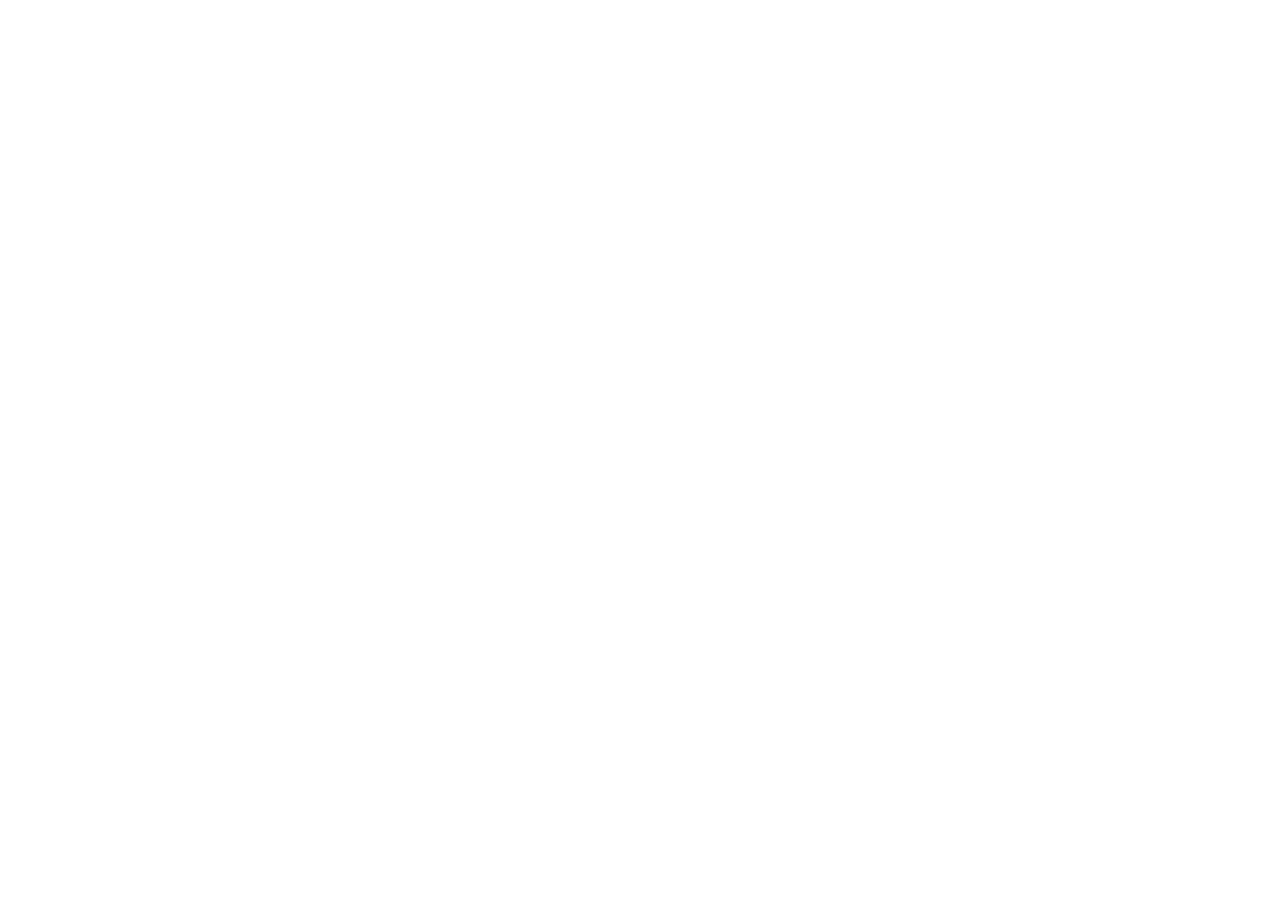
==== index.html @ 230c944d "Inicio do projeto" ====
<!DOCTYPE html>
<html lang="en">

<head>
    <meta charset="UTF-8">
    <meta name="viewport" content="width=device-width, initial-scale=1.0">
    <title>Document</title>
</head>

<body>

</body>

</html>
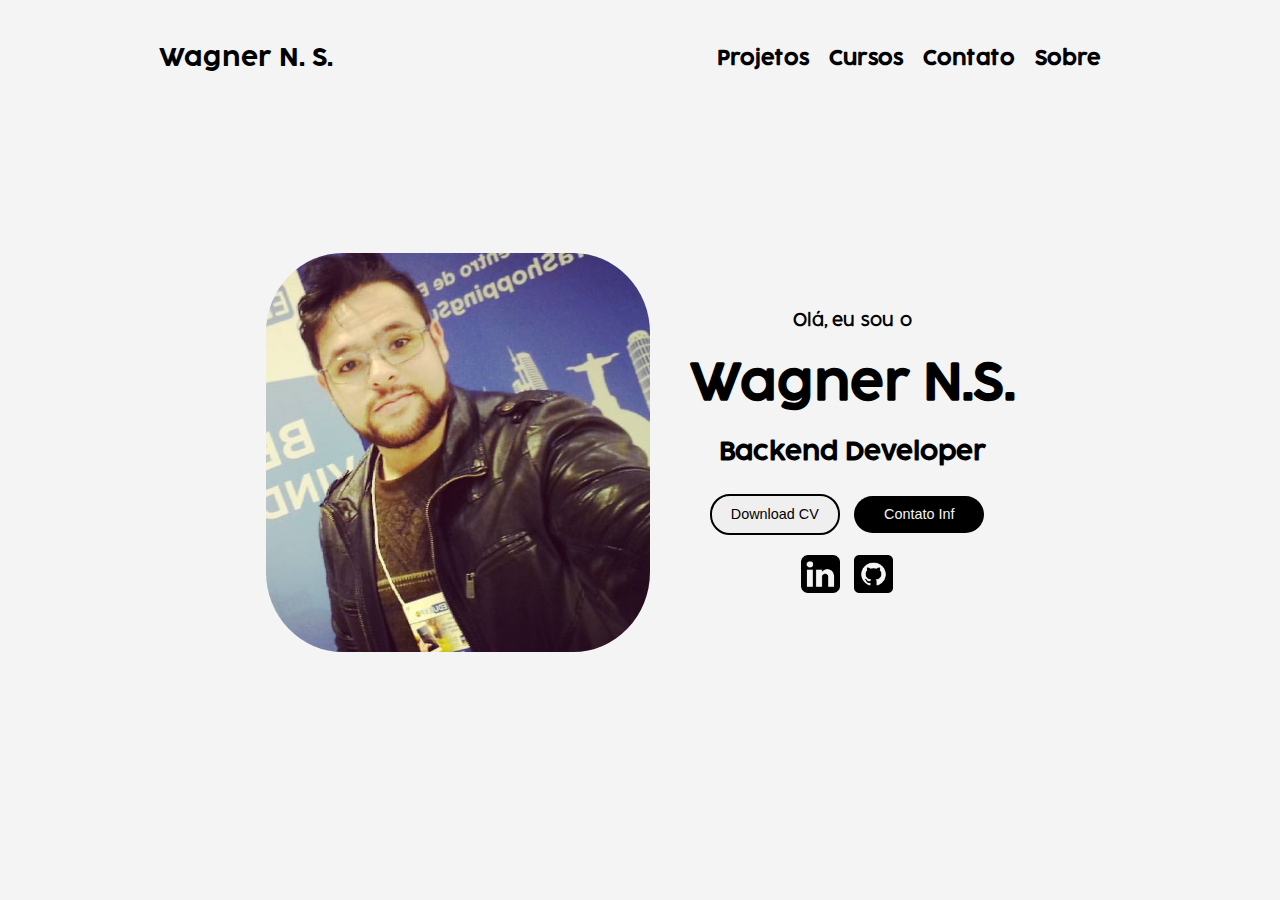
==== commit d298c4e8: "Atualização 1" ====
--- a/index.html
+++ b/index.html
@@ -1,14 +1,73 @@
 <!DOCTYPE html>
-<html lang="en">
+<html lang="pt-br">
 
 <head>
     <meta charset="UTF-8">
     <meta name="viewport" content="width=device-width, initial-scale=1.0">
-    <title>Document</title>
+
+    <!-- normalize.css para corrigir erros de navegadores -->
+    <link rel="stylesheet" href="style/normalize.css">
+    <!-- estilo css -->
+    <link rel="stylesheet" href="style/style.css">
+    <!-- css de fontes -->
+    <link rel="stylesheet" href="style/fontes.css">
+
+    <title>Portfólio 2.0</title>
 </head>
 
 <body>
 
+    <header>
+        <div class="header-content">
+            <div class="logo">
+                <div class="nome-topo">Wagner N. S.</div>
+            </div>
+            <nav>
+                <ul>
+                    <li><a href="#projetos">Projetos</a></li>
+                    <li><a href="#cursos">Cursos</a></li>
+                    <li><a href="#contato">Contato</a></li>
+                    <li><a href="#sobre">Sobre</a></li>
+                    <!-- Adicionar mais links conforme necessário -->
+                </ul>
+            </nav>
+        </div>
+    </header>
+
+    <main>
+        <section class="profile-section">
+            <div class="profile-image">
+                <img src="/img/perfil2.jpg" alt="Foto perfil">
+            </div>
+            <div class="profile-info">
+                <h3>Olá, eu sou o</h3>
+                <h1>Wagner N.S.</h1>
+                <h2>Backend Developer</h2>
+                <div class="buttons">
+                    <button class="btn-l">Download CV</button>
+                    <button class="btn-r">Contato Inf</button>
+                </div>
+                <div class="social-icons">
+                    <a href="https://www.linkedin.com/in/wagnernardes/" target="_blank"><img
+                            src="/img/icons/linkedin.png" alt="LinkedIn"></a>
+                    <a href="https://github.com/Pidiotto" target="_blank"><img src="/img/icons/github.png"
+                            alt="GitHub"></a>
+                    <!-- Adicionar mais ícones conforme necessário -->
+                </div>
+            </div>
+        </section>
+
+        <!-- Adicionar mais seções conforme necessário -->
+
+    </main>
+
+    <footer>
+        <!-- Adicionar o conteúdo do rodapé se necessário -->
+    </footer>
+
+    <!-- script -->
+    <script src="script/script.js"></script>
+
 </body>
 
 </html>--- a/style/style.css
+++ b/style/style.css
@@ -0,0 +1,162 @@
+body {
+    font-family: 'Arial', sans-serif;
+    background-color: #f4f4f4;
+    margin: 0;
+    padding: 0;
+    display: flex;
+    flex-direction: column;
+    align-items: center;
+    gap: 20vh;
+}
+
+header {
+    color: #000000;
+}
+
+.header-content {
+    display: flex;
+    justify-content: space-between;
+    align-items: center;
+    gap: 30vw;
+    margin-top: 5vh;
+}
+
+.logo {
+    color: #000000;
+    font-family: 'CocogooseProDarkmode', sans-serif;
+    font-size: 1.5em;
+}
+
+nav ul {
+    list-style-type: none;
+    margin: 0;
+    padding: 0;
+    display: flex;
+
+}
+
+nav ul li {
+    margin-right: 20px;
+}
+
+nav ul li a {
+    text-decoration: none;
+    color: #000000;
+    font-weight: bold;
+    font-family: 'CocogooseProSemilight';
+    font-size: 1.2em;
+}
+
+main {
+    display: flex;
+    align-items: center;
+    justify-content: center;
+}
+
+
+.profile-section {
+    display: flex;
+    justify-content: space-between;
+    align-items: center;
+
+}
+
+.profile-image img {
+    border-radius: 20%;
+    width: 30vw;
+    object-fit: cover;
+    margin-right: 40px;
+    min-width: 200px;
+}
+
+.profile-info {
+    display: flex;
+    flex-direction: column;
+    align-items: center;
+    justify-items: center;
+
+}
+
+.profile-info h3 {
+    margin: 0;
+    color: #000000;
+    font-family: 'CocogooseProLight';
+    font-size: 1em;
+}
+
+.profile-info h1 {
+    margin: 3vh 0;
+    color: #000000;
+    font-family: 'CocogooseProSemilight', sans-serif;
+    font-size: 3em;
+}
+
+.profile-info h2 {
+    margin: 0;
+    color: #000000;
+    font-family: 'CocogooseProSemilight';
+    font-size: 1.5em;
+    margin-bottom: 3vh;
+}
+
+.buttons button {
+    width: 130px;
+    padding: 10px 0;
+    border: none;
+    border-radius: 20px;
+    margin-right: 10px;
+    cursor: pointer;
+    font-size: 0.9em;
+}
+
+.buttons .btn-l {
+    border: 2px solid #000000;
+    color: #000000;
+}
+
+.buttons .btn-r {
+    background-color: #000000;
+    color: #f4f4f4;
+}
+
+.social-icons img {
+    margin-top: 20px;
+    width: 3vw;
+}
+
+.social-icons a {
+    margin-right: 10px;
+    text-decoration: none;
+}
+
+
+footer {
+    background-color: #333;
+    color: #fff;
+    padding: 10px 0;
+    text-align: center;
+}
+
+/*Tamanho para celulares */
+
+@media only screen and (max-width: 800px) {
+    body {
+        gap: 15vh;
+    }
+
+    .profile-section {
+        display: flex;
+        justify-content: space-between;
+        align-items: center;
+        flex-direction: column;
+    }
+
+    .profile-image img {
+        margin-bottom: 50px;
+        margin-right: 0;
+    }
+
+    nav ul {
+        display: none;
+    }
+}--- a/style/fontes.css
+++ b/style/fontes.css
@@ -0,0 +1,121 @@
+/* Importando as fontes Cocogoose-Pro */
+
+/* Regular */
+@font-face {
+    font-family: 'CocogooseProRegular';
+    src: url('/fonts/Cocogoose-Pro-Regular-trial.ttf') format('truetype');
+    font-weight: normal;
+    font-style: normal;
+}
+
+/* Thin */
+@font-face {
+    font-family: 'CocogooseProThin';
+    src: url('/fonts/Cocogoose-Pro-Thin-trial.ttf') format('truetype');
+    font-weight: normal;
+    font-style: normal;
+}
+
+/* Ultralight */
+@font-face {
+    font-family: 'CocogooseProUltralight';
+    src: url('/fonts/Cocogoose-Pro-Ultralight-trial.ttf') format('truetype');
+    font-weight: normal;
+    font-style: normal;
+}
+
+/* Light */
+@font-face {
+    font-family: 'CocogooseProLight';
+    src: url('/fonts/Cocogoose-Pro-Light-trial.ttf') format('truetype');
+    font-weight: normal;
+    font-style: normal;
+}
+
+/* Semilight */
+@font-face {
+    font-family: 'CocogooseProSemilight';
+    src: url('/fonts/Cocogoose-Pro-Semilight-trial.ttf') format('truetype');
+    font-weight: normal;
+    font-style: normal;
+}
+
+/* Darkmode */
+@font-face {
+    font-family: 'CocogooseProDarkmode';
+    src: url('/fonts/Cocogoose-Pro-Darkmode-trial.ttf') format('truetype');
+    font-weight: normal;
+    font-style: normal;
+}
+
+/* Bold */
+@font-face {
+    font-family: 'CocogooseProBold';
+    src: url('/fonts/Cocogoose-Pro-Bold-trial.ttf') format('truetype');
+    font-weight: normal;
+    font-style: normal;
+}
+
+/* Thin Italic */
+@font-face {
+    font-family: 'CocogooseProThinItalic';
+    src: url('/fonts/Cocogoose-Pro-Thin-Italic-trial.ttf') format('truetype');
+    font-weight: normal;
+    font-style: italic;
+}
+
+/* Ultralight Italic */
+@font-face {
+    font-family: 'CocogooseProUltralightItalic';
+    src: url('/fonts/Cocogoose-Pro-Ultralight-Italic-trial.ttf') format('truetype');
+    font-weight: normal;
+    font-style: italic;
+}
+
+/* Light Italic */
+@font-face {
+    font-family: 'CocogooseProLightItalic';
+    src: url('/fonts/Cocogoose-Pro-Light-Italic-trial.ttf') format('truetype');
+    font-weight: normal;
+    font-style: italic;
+}
+
+/* Semilight Italic */
+@font-face {
+    font-family: 'CocogooseProSemilightItalic';
+    src: url('/fonts/Cocogoose-Pro-Semilight-Italic-trial.ttf') format('truetype');
+    font-weight: normal;
+    font-style: italic;
+}
+
+/* Darkmode Italic */
+@font-face {
+    font-family: 'CocogooseProDarkmodeItalic';
+    src: url('/fonts/Cocogoose-Pro-Darkmode-Italic-trial.ttf') format('truetype');
+    font-weight: normal;
+    font-style: italic;
+}
+
+/* Italic */
+@font-face {
+    font-family: 'CocogooseProItalic';
+    src: url('/fonts/Cocogoose-Pro-Italic-trial.ttf') format('truetype');
+    font-weight: normal;
+    font-style: italic;
+}
+
+/* Bold Italic */
+@font-face {
+    font-family: 'CocogooseProBoldItalic';
+    src: url('/fonts/Cocogoose-Pro-Bold-Italic-trial.ttf') format('truetype');
+    font-weight: normal;
+    font-style: italic;
+}
+
+/* Letterpress Regular */
+@font-face {
+    font-family: 'CocogooseProLetterpressRegular';
+    src: url('/fonts/Cocogoose-Pro-Letterpress-Regular-trial.ttf') format('truetype');
+    font-weight: normal;
+    font-style: normal;
+}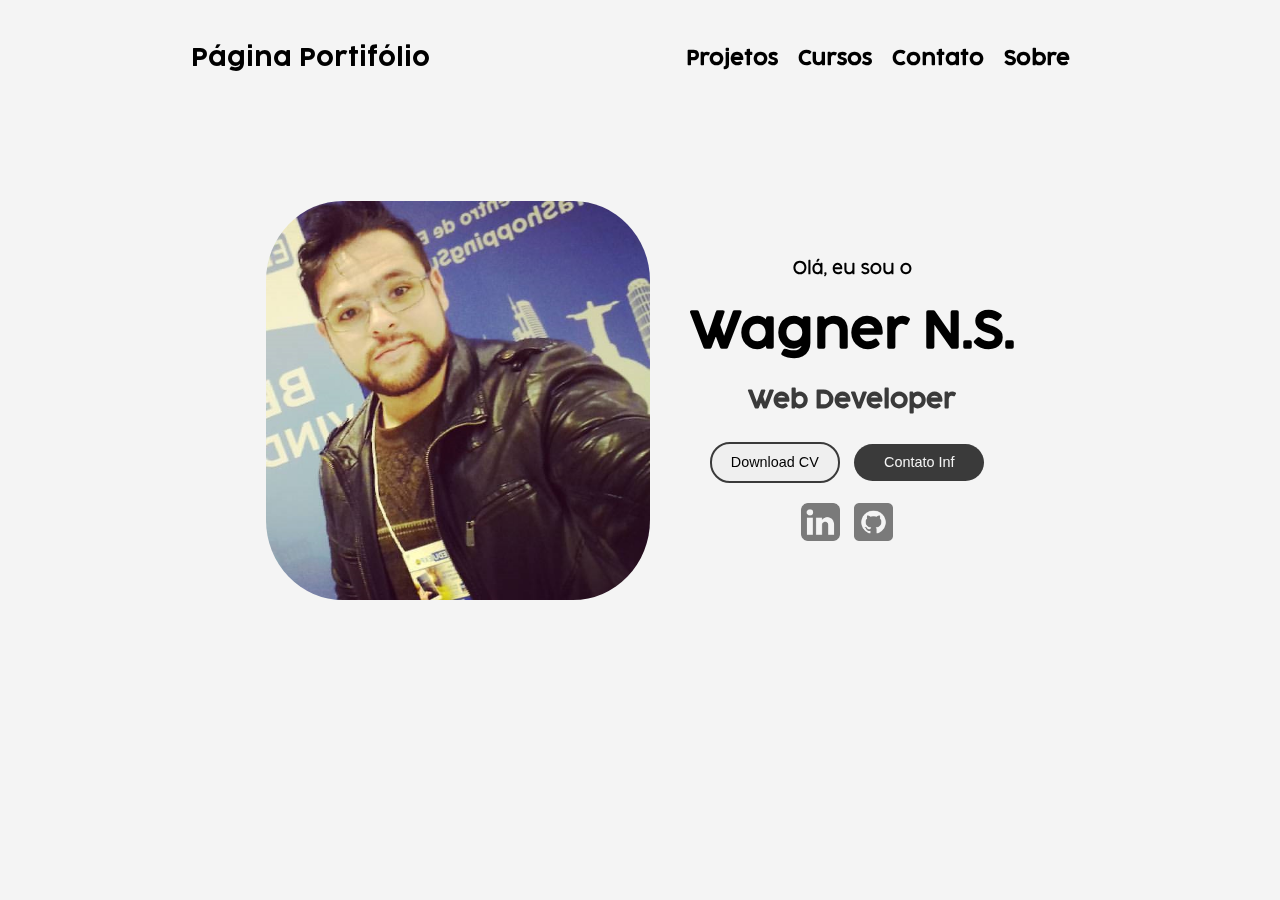
==== commit 34a5df3b: "Atualização 2" ====
--- a/index.html
+++ b/index.html
@@ -11,6 +11,8 @@
     <link rel="stylesheet" href="style/style.css">
     <!-- css de fontes -->
     <link rel="stylesheet" href="style/fontes.css">
+    <!-- animações -->
+    <link rel="stylesheet" href="/animation/aos.css">
 
     <title>Portfólio 2.0</title>
 </head>
@@ -19,15 +21,23 @@
 
     <header>
         <div class="header-content">
-            <div class="logo">
-                <div class="nome-topo">Wagner N. S.</div>
+            <div class="logo" data-aos="fade-right">
+                <div class="nome-topo">Página Portifólio</div>
             </div>
-            <nav>
+
+            <div class="menu-nav" onclick="myFunction(this)">
+                <div class="bar1"></div>
+                <div class="bar2"></div>
+                <div class="bar3"></div>
+            </div>
+            <!-- Icone do menu -->
+
+            <nav data-aos="fade-left">
                 <ul>
-                    <li><a href="#projetos">Projetos</a></li>
-                    <li><a href="#cursos">Cursos</a></li>
-                    <li><a href="#contato">Contato</a></li>
-                    <li><a href="#sobre">Sobre</a></li>
+                    <li class="link-anim-sub"><a href="#projetos">Projetos</a></li>
+                    <li class="link-anim-sub"><a href="#cursos">Cursos</a></li>
+                    <li class="link-anim-sub"><a href="#contato">Contato</a></li>
+                    <li class="link-anim-sub"><a href="#sobre">Sobre</a></li>
                     <!-- Adicionar mais links conforme necessário -->
                 </ul>
             </nav>
@@ -36,13 +46,13 @@
 
     <main>
         <section class="profile-section">
-            <div class="profile-image">
+            <div class="profile-image" data-aos="fade-right" data-aos-offset="300" data-aos-easing="ease-in-sine">
                 <img src="/img/perfil2.jpg" alt="Foto perfil">
             </div>
-            <div class="profile-info">
+            <div class="profile-info" data-aos="fade-right" data-aos-offset="300" data-aos-easing="ease-in-sine">
                 <h3>Olá, eu sou o</h3>
                 <h1>Wagner N.S.</h1>
-                <h2>Backend Developer</h2>
+                <h2>Web Developer</h2>
                 <div class="buttons">
                     <button class="btn-l">Download CV</button>
                     <button class="btn-r">Contato Inf</button>
@@ -61,12 +71,17 @@
 
     </main>
 
-    <footer>
-        <!-- Adicionar o conteúdo do rodapé se necessário -->
-    </footer>
+    <!-- <footer>
+        <div>
+            <p>&copy; 2024 Wagner Portifólio. Todos os direitos reservados.</p>
+    </footer> -->
 
     <!-- script -->
     <script src="script/script.js"></script>
+    <script src="/animation/aos.js"></script>
+    <script>
+        AOS.init();
+    </script>
 
 </body>
 
--- a/style/style.css
+++ b/style/style.css
@@ -6,18 +6,19 @@
     display: flex;
     flex-direction: column;
     align-items: center;
-    gap: 20vh;
+
 }
 
 header {
     color: #000000;
+    margin-bottom: 10%;
 }
 
 .header-content {
     display: flex;
     justify-content: space-between;
     align-items: center;
-    gap: 30vw;
+    gap: 20vw;
     margin-top: 5vh;
 }
 
@@ -25,6 +26,10 @@
     color: #000000;
     font-family: 'CocogooseProDarkmode', sans-serif;
     font-size: 1.5em;
+}
+
+.menu-nav {
+    display: none;
 }
 
 nav ul {
@@ -45,6 +50,32 @@
     font-weight: bold;
     font-family: 'CocogooseProSemilight';
     font-size: 1.2em;
+}
+
+.link-anim-sub {
+    position: relative;
+    /* Para posicionar o traço de acordo com o elemento pai */
+}
+
+.link-anim-sub:before {
+    content: "";
+    position: absolute;
+    width: 100%;
+    height: 3px;
+    bottom: 0;
+    left: 0;
+    background-color: #000;
+    visibility: hidden;
+    -webkit-transform: scaleX(0);
+    transform: scaleX(0);
+    -webkit-transition: all 0.3s ease-in-out 0s;
+    transition: all 0.3s ease-in-out 0s;
+}
+
+.link-anim-sub:hover:before {
+    visibility: visible;
+    -webkit-transform: scaleX(1);
+    transform: scaleX(1);
 }
 
 main {
@@ -93,7 +124,7 @@
 
 .profile-info h2 {
     margin: 0;
-    color: #000000;
+    color: #3a3a3a;
     font-family: 'CocogooseProSemilight';
     font-size: 1.5em;
     margin-bottom: 3vh;
@@ -107,41 +138,64 @@
     margin-right: 10px;
     cursor: pointer;
     font-size: 0.9em;
+    transition: 0.3s ease;
+}
+
+.buttons button:hover {
+    color: #f4f4f4;
+    background-color: #000000;
+    transition: 0.3s ease;
 }
 
 .buttons .btn-l {
-    border: 2px solid #000000;
+    border: 2px solid #3a3a3a;
     color: #000000;
 }
 
 .buttons .btn-r {
-    background-color: #000000;
+    background-color: #3a3a3a;
     color: #f4f4f4;
 }
 
 .social-icons img {
     margin-top: 20px;
     width: 3vw;
+    min-width: 30px;
 }
 
 .social-icons a {
     margin-right: 10px;
     text-decoration: none;
-}
-
+    opacity: 0.5;
+    /* Torna os ícones opacos */
+    transition: opacity 0.3s, filter 0.3s;
+}
+
+.social-icons a:hover {
+    opacity: 1;
+    /* Torna os ícones totalmente visíveis */
+    filter: none;
+    /* Remove a opacidade */
+}
 
 footer {
     background-color: #333;
     color: #fff;
-    padding: 10px 0;
-    text-align: center;
+    height: 6vh;
+    width: 100%;
+    display: flex;
+    justify-content: center;
+    align-items: center;
+    position: fixed;
+    bottom: 0;
 }
 
 /*Tamanho para celulares */
 
 @media only screen and (max-width: 800px) {
-    body {
-        gap: 15vh;
+
+    .header-content {
+        margin-left: 5vh;
     }
 
     .profile-section {
@@ -152,11 +206,41 @@
     }
 
     .profile-image img {
-        margin-bottom: 50px;
+        margin-bottom: 30px;
         margin-right: 0;
     }
 
     nav ul {
         display: none;
     }
+
+
+    /* icone do menu */
+    .menu-nav {
+        display: inline-block;
+        cursor: pointer;
+    }
+
+    .bar1, .bar2, .bar3 {
+        width: 35px;
+        height: 5px;
+        background-color: #333;
+        margin: 6px 0;
+        transition: 0.4s;
+    }
+
+    /* Rotate first bar */
+    .change .bar1 {
+        transform: translate(0, 11px) rotate(-45deg);
+    }
+
+    /* Fade out the second bar */
+    .change .bar2 {
+        opacity: 0;
+    }
+
+    /* Rotate last bar */
+    .change .bar3 {
+        transform: translate(0, -11px) rotate(45deg);
+    }
 }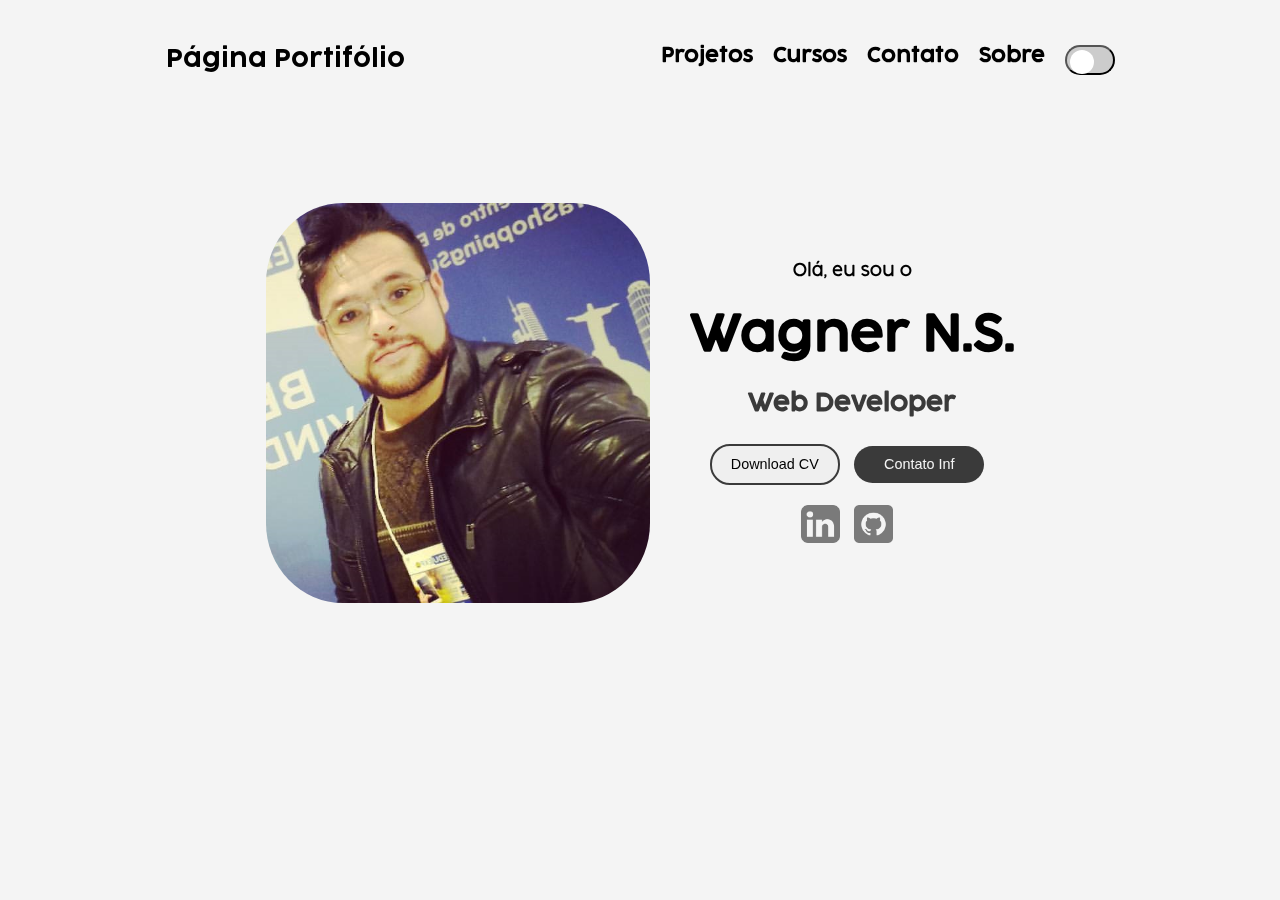
==== commit b42e5799: "Atualização 3" ====
--- a/index.html
+++ b/index.html
@@ -25,7 +25,7 @@
                 <div class="nome-topo">Página Portifólio</div>
             </div>
 
-            <div class="menu-nav" onclick="myFunction(this)">
+            <div class="menu-nav" id="menuNav" onclick="clickMenu(this)">
                 <div class="bar1"></div>
                 <div class="bar2"></div>
                 <div class="bar3"></div>
@@ -38,9 +38,23 @@
                     <li class="link-anim-sub"><a href="#cursos">Cursos</a></li>
                     <li class="link-anim-sub"><a href="#contato">Contato</a></li>
                     <li class="link-anim-sub"><a href="#sobre">Sobre</a></li>
+                    <button id="theme-toggle"></button>
                     <!-- Adicionar mais links conforme necessário -->
                 </ul>
             </nav>
+
+            <!-- menu oculto de sobreposição  -->
+
+            <div class="overlay-menu" id="overlayMenu" data-aos="fade-left">
+                <ul>
+                    <li><a href="#projetos">→ Projetos</a></li>
+                    <li><a href="#cursos">→ Cursos</a></li>
+                    <li><a href="#contato">→ Contato</a></li>
+                    <li><a href="#sobre">→ Sobre</a></li>
+                    <!-- Adicione mais links conforme necessário -->
+                </ul>
+            </div>
+
         </div>
     </header>
 
--- a/style/style.css
+++ b/style/style.css
@@ -1,16 +1,30 @@
+:root {
+    --background-color: #f4f4f4;
+    --text-color: #000000;
+    --link-color: #000000;
+    --link-hover-color: #f4f4f4;
+    --button-border-color: #3a3a3a;
+    --button-background-color: #3a3a3a;
+    --button-text-color: #f4f4f4;
+    --social-icon-opacity: 0.5;
+    --social-icon-hover-opacity: 1;
+    --overlay-background-color: rgba(0, 0, 0, 0.9);
+    --overlay-text-color: #fff;
+}
+
 body {
     font-family: 'Arial', sans-serif;
-    background-color: #f4f4f4;
+    background-color: var(--background-color);
+    color: var(--text-color);
     margin: 0;
     padding: 0;
     display: flex;
     flex-direction: column;
     align-items: center;
-
 }
 
 header {
-    color: #000000;
+    color: var(--text-color);
     margin-bottom: 10%;
 }
 
@@ -23,21 +37,16 @@
 }
 
 .logo {
-    color: #000000;
+    color: var(--text-color);
     font-family: 'CocogooseProDarkmode', sans-serif;
     font-size: 1.5em;
 }
 
-.menu-nav {
-    display: none;
-}
-
 nav ul {
     list-style-type: none;
     margin: 0;
     padding: 0;
     display: flex;
-
 }
 
 nav ul li {
@@ -46,7 +55,7 @@
 
 nav ul li a {
     text-decoration: none;
-    color: #000000;
+    color: var(--link-color);
     font-weight: bold;
     font-family: 'CocogooseProSemilight';
     font-size: 1.2em;
@@ -54,7 +63,6 @@
 
 .link-anim-sub {
     position: relative;
-    /* Para posicionar o traço de acordo com o elemento pai */
 }
 
 .link-anim-sub:before {
@@ -64,32 +72,55 @@
     height: 3px;
     bottom: 0;
     left: 0;
-    background-color: #000;
+    background-color: var(--link-color);
     visibility: hidden;
-    -webkit-transform: scaleX(0);
     transform: scaleX(0);
-    -webkit-transition: all 0.3s ease-in-out 0s;
     transition: all 0.3s ease-in-out 0s;
 }
 
 .link-anim-sub:hover:before {
     visibility: visible;
-    -webkit-transform: scaleX(1);
     transform: scaleX(1);
 }
 
+/* botão de troca de tema */
+
+#theme-toggle {
+    width: 50px;
+    height: 30px;
+    border-radius: 15px;
+    background-color: #ccc;
+    position: relative;
+}
+
+#theme-toggle:before {
+    content: "";
+    width: 24px;
+    height: 24px;
+    background-color: #fff;
+    border-radius: 50%;
+    position: absolute;
+    left: 3px;
+    top: 3px;
+    transition: transform 0.3s ease;
+}
+
+.dark-mode #theme-toggle:before {
+    transform: translateX(20px);
+}
+
+/* fim do botao de troca de tema */
+
 main {
     display: flex;
     align-items: center;
     justify-content: center;
 }
 
-
 .profile-section {
     display: flex;
     justify-content: space-between;
     align-items: center;
-
 }
 
 .profile-image img {
@@ -105,19 +136,18 @@
     flex-direction: column;
     align-items: center;
     justify-items: center;
-
 }
 
 .profile-info h3 {
     margin: 0;
-    color: #000000;
+    color: var(--text-color);
     font-family: 'CocogooseProLight';
     font-size: 1em;
 }
 
 .profile-info h1 {
     margin: 3vh 0;
-    color: #000000;
+    color: var(--text-color);
     font-family: 'CocogooseProSemilight', sans-serif;
     font-size: 3em;
 }
@@ -142,19 +172,19 @@
 }
 
 .buttons button:hover {
-    color: #f4f4f4;
-    background-color: #000000;
+    color: var(--button-text-color);
+    background-color: var(--button-background-color);
     transition: 0.3s ease;
 }
 
 .buttons .btn-l {
-    border: 2px solid #3a3a3a;
-    color: #000000;
+    border: 2px solid var(--button-border-color);
+    color: var(--text-color);
 }
 
 .buttons .btn-r {
-    background-color: #3a3a3a;
-    color: #f4f4f4;
+    background-color: var(--button-background-color);
+    color: var(--button-text-color);
 }
 
 .social-icons img {
@@ -166,16 +196,13 @@
 .social-icons a {
     margin-right: 10px;
     text-decoration: none;
-    opacity: 0.5;
-    /* Torna os ícones opacos */
+    opacity: var(--social-icon-opacity);
     transition: opacity 0.3s, filter 0.3s;
 }
 
 .social-icons a:hover {
-    opacity: 1;
-    /* Torna os ícones totalmente visíveis */
+    opacity: var(--social-icon-hover-opacity);
     filter: none;
-    /* Remove a opacidade */
 }
 
 footer {
@@ -190,10 +217,51 @@
     bottom: 0;
 }
 
-/*Tamanho para celulares */
+.overlay-menu {
+    display: none;
+    position: fixed;
+    top: 0;
+    left: 0;
+    width: 100%;
+    height: 100%;
+    background-color: var(--overlay-background-color);
+    z-index: 100;
+}
+
+.overlay-menu.active {
+    display: block;
+}
+
+.overlay-menu ul {
+    position: absolute;
+    top: 50%;
+    left: 50%;
+    transform: translate(-50%, -50%);
+    list-style-type: none;
+    padding: 0;
+    margin: 0;
+    text-align: center;
+    z-index: 101;
+}
+
+.overlay-menu ul li {
+    margin-bottom: 20px;
+}
+
+.overlay-menu ul li a {
+    font-family: 'CocogooseProSemilight';
+    text-decoration: none;
+    color: var(--overlay-text-color);
+    font-size: 1.5em;
+}
+
+@media only screen and (min-width: 800px) {
+    .menu-nav {
+        display: none;
+    }
+}
 
 @media only screen and (max-width: 800px) {
-
     .header-content {
         margin-left: 5vh;
     }
@@ -214,33 +282,32 @@
         display: none;
     }
 
-
-    /* icone do menu */
     .menu-nav {
         display: inline-block;
         cursor: pointer;
+        z-index: 101;
     }
 
     .bar1, .bar2, .bar3 {
         width: 35px;
         height: 5px;
-        background-color: #333;
+        background-color: var(--button-background-color);
         margin: 6px 0;
         transition: 0.4s;
     }
 
-    /* Rotate first bar */
     .change .bar1 {
         transform: translate(0, 11px) rotate(-45deg);
-    }
-
-    /* Fade out the second bar */
+        background-color: var(--background-color);
+    }
+
     .change .bar2 {
         opacity: 0;
-    }
-
-    /* Rotate last bar */
+        background-color: var(--background-color);
+    }
+
     .change .bar3 {
         transform: translate(0, -11px) rotate(45deg);
+        background-color: var(--background-color);
     }
 }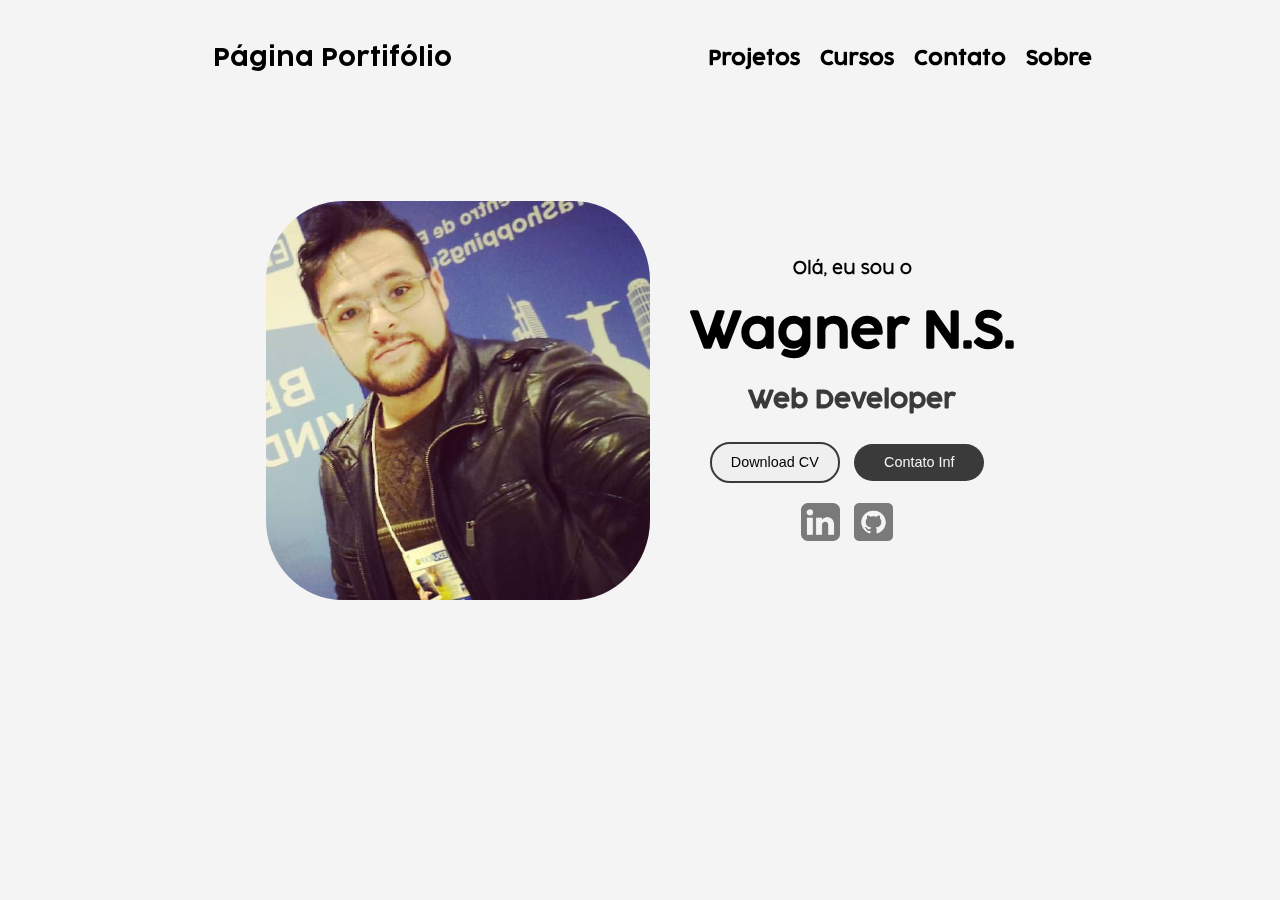
==== commit f9ef8914: "Atualização 4" ====
--- a/index.html
+++ b/index.html
@@ -4,17 +4,20 @@
 <head>
     <meta charset="UTF-8">
     <meta name="viewport" content="width=device-width, initial-scale=1.0">
+    <!-- Favcon -->
+    <link rel="icon" href="/img/icons/portfolio5.png" type="image/png">
 
     <!-- normalize.css para corrigir erros de navegadores -->
-    <link rel="stylesheet" href="style/normalize.css">
+    <link rel="stylesheet" href="/style/normalize.css">
     <!-- estilo css -->
-    <link rel="stylesheet" href="style/style.css">
+    <link rel="stylesheet" href="/style/style.css">
     <!-- css de fontes -->
-    <link rel="stylesheet" href="style/fontes.css">
+    <link rel="stylesheet" href="/style/fontes.css">
     <!-- animações -->
     <link rel="stylesheet" href="/animation/aos.css">
 
     <title>Portfólio 2.0</title>
+
 </head>
 
 <body>
@@ -34,11 +37,10 @@
 
             <nav data-aos="fade-left">
                 <ul>
-                    <li class="link-anim-sub"><a href="#projetos">Projetos</a></li>
-                    <li class="link-anim-sub"><a href="#cursos">Cursos</a></li>
-                    <li class="link-anim-sub"><a href="#contato">Contato</a></li>
-                    <li class="link-anim-sub"><a href="#sobre">Sobre</a></li>
-                    <button id="theme-toggle"></button>
+                    <li class="link-anim-sub"><a href="/pages/projetos.html">Projetos</a></li>
+                    <li class="link-anim-sub"><a href="/pages/cursos.html">Cursos</a></li>
+                    <li class="link-anim-sub"><a href="/pages/contato.html">Contato</a></li>
+                    <li class="link-anim-sub"><a href="/pages/sobre.html">Sobre</a></li>
                     <!-- Adicionar mais links conforme necessário -->
                 </ul>
             </nav>
@@ -47,10 +49,10 @@
 
             <div class="overlay-menu" id="overlayMenu" data-aos="fade-left">
                 <ul>
-                    <li><a href="#projetos">→ Projetos</a></li>
-                    <li><a href="#cursos">→ Cursos</a></li>
-                    <li><a href="#contato">→ Contato</a></li>
-                    <li><a href="#sobre">→ Sobre</a></li>
+                    <li><a href="/pages/projetos.html">→ Projetos</a></li>
+                    <li><a href="/pages/cursos.html">→ Cursos</a></li>
+                    <li><a href="/pages/contato.html">→ Contato</a></li>
+                    <li><a href="/pages/sobre.html">→ Sobre</a></li>
                     <!-- Adicione mais links conforme necessário -->
                 </ul>
             </div>
@@ -78,6 +80,7 @@
                             alt="GitHub"></a>
                     <!-- Adicionar mais ícones conforme necessário -->
                 </div>
+                <!-- <button id="theme-toggle"></button> -->
             </div>
         </section>
 
@@ -91,11 +94,9 @@
     </footer> -->
 
     <!-- script -->
-    <script src="script/script.js"></script>
+    <script src="/script/script.js"></script>
     <script src="/animation/aos.js"></script>
-    <script>
-        AOS.init();
-    </script>
+    <script>AOS.init();</script>
 
 </body>
 
--- a/style/style.css
+++ b/style/style.css
@@ -25,7 +25,6 @@
 
 header {
     color: var(--text-color);
-    margin-bottom: 10%;
 }
 
 .header-content {
@@ -112,6 +111,7 @@
 /* fim do botao de troca de tema */
 
 main {
+    margin-top: 10%;
     display: flex;
     align-items: center;
     justify-content: center;
@@ -173,7 +173,7 @@
 
 .buttons button:hover {
     color: var(--button-text-color);
-    background-color: var(--button-background-color);
+    background-color: var(--link-color);
     transition: 0.3s ease;
 }
 
@@ -201,7 +201,7 @@
 }
 
 .social-icons a:hover {
-    opacity: var(--social-icon-hover-opacity);
+    opacity: var(--link-color);
     filter: none;
 }
 
@@ -255,9 +255,32 @@
     font-size: 1.5em;
 }
 
+.construcao-content {
+    background-color: #f4f4f4;
+    /* Cor de fundo da página */
+    padding: 20px;
+    /* Adiciona espaço em volta do conteúdo */
+    text-align: center;
+    /* Centraliza o conteúdo */
+}
+
+.em-construcao-gif {
+    max-width: 50%;
+    height: auto;
+}
+
+.text-404 {
+    font-family: 'CocogooseProSemilight';
+}
+
+
 @media only screen and (min-width: 800px) {
     .menu-nav {
         display: none;
+    }
+
+    .nome-topo {
+        margin-left: 5vh;
     }
 }
 
--- a/style/fontes.css
+++ b/style/fontes.css
@@ -3,7 +3,7 @@
 /* Regular */
 @font-face {
     font-family: 'CocogooseProRegular';
-    src: url('/fonts/Cocogoose-Pro-Regular-trial.ttf') format('truetype');
+    src: url('/fonts/Cocogoose/Cocogoose-Pro-Regular-trial.ttf') format('truetype');
     font-weight: normal;
     font-style: normal;
 }
@@ -11,7 +11,7 @@
 /* Thin */
 @font-face {
     font-family: 'CocogooseProThin';
-    src: url('/fonts/Cocogoose-Pro-Thin-trial.ttf') format('truetype');
+    src: url('/fonts/Cocogoose/Cocogoose-Pro-Thin-trial.ttf') format('truetype');
     font-weight: normal;
     font-style: normal;
 }
@@ -19,7 +19,7 @@
 /* Ultralight */
 @font-face {
     font-family: 'CocogooseProUltralight';
-    src: url('/fonts/Cocogoose-Pro-Ultralight-trial.ttf') format('truetype');
+    src: url('/fonts/Cocogoose/Cocogoose-Pro-Ultralight-trial.ttf') format('truetype');
     font-weight: normal;
     font-style: normal;
 }
@@ -27,7 +27,7 @@
 /* Light */
 @font-face {
     font-family: 'CocogooseProLight';
-    src: url('/fonts/Cocogoose-Pro-Light-trial.ttf') format('truetype');
+    src: url('/fonts/Cocogoose/Cocogoose-Pro-Light-trial.ttf') format('truetype');
     font-weight: normal;
     font-style: normal;
 }
@@ -35,7 +35,7 @@
 /* Semilight */
 @font-face {
     font-family: 'CocogooseProSemilight';
-    src: url('/fonts/Cocogoose-Pro-Semilight-trial.ttf') format('truetype');
+    src: url('/fonts/Cocogoose/Cocogoose-Pro-Semilight-trial.ttf') format('truetype');
     font-weight: normal;
     font-style: normal;
 }
@@ -43,7 +43,7 @@
 /* Darkmode */
 @font-face {
     font-family: 'CocogooseProDarkmode';
-    src: url('/fonts/Cocogoose-Pro-Darkmode-trial.ttf') format('truetype');
+    src: url('/fonts/Cocogoose/Cocogoose-Pro-Darkmode-trial.ttf') format('truetype');
     font-weight: normal;
     font-style: normal;
 }
@@ -51,7 +51,7 @@
 /* Bold */
 @font-face {
     font-family: 'CocogooseProBold';
-    src: url('/fonts/Cocogoose-Pro-Bold-trial.ttf') format('truetype');
+    src: url('/fonts/Cocogoose/Cocogoose-Pro-Bold-trial.ttf') format('truetype');
     font-weight: normal;
     font-style: normal;
 }
@@ -59,7 +59,7 @@
 /* Thin Italic */
 @font-face {
     font-family: 'CocogooseProThinItalic';
-    src: url('/fonts/Cocogoose-Pro-Thin-Italic-trial.ttf') format('truetype');
+    src: url('/fonts/Cocogoose/Cocogoose-Pro-Thin-Italic-trial.ttf') format('truetype');
     font-weight: normal;
     font-style: italic;
 }
@@ -67,7 +67,7 @@
 /* Ultralight Italic */
 @font-face {
     font-family: 'CocogooseProUltralightItalic';
-    src: url('/fonts/Cocogoose-Pro-Ultralight-Italic-trial.ttf') format('truetype');
+    src: url('/fonts/Cocogoose/Cocogoose-Pro-Ultralight-Italic-trial.ttf') format('truetype');
     font-weight: normal;
     font-style: italic;
 }
@@ -75,7 +75,7 @@
 /* Light Italic */
 @font-face {
     font-family: 'CocogooseProLightItalic';
-    src: url('/fonts/Cocogoose-Pro-Light-Italic-trial.ttf') format('truetype');
+    src: url('/fonts/Cocogoose/Cocogoose-Pro-Light-Italic-trial.ttf') format('truetype');
     font-weight: normal;
     font-style: italic;
 }
@@ -83,7 +83,7 @@
 /* Semilight Italic */
 @font-face {
     font-family: 'CocogooseProSemilightItalic';
-    src: url('/fonts/Cocogoose-Pro-Semilight-Italic-trial.ttf') format('truetype');
+    src: url('/fonts/Cocogoose/Cocogoose-Pro-Semilight-Italic-trial.ttf') format('truetype');
     font-weight: normal;
     font-style: italic;
 }
@@ -91,7 +91,7 @@
 /* Darkmode Italic */
 @font-face {
     font-family: 'CocogooseProDarkmodeItalic';
-    src: url('/fonts/Cocogoose-Pro-Darkmode-Italic-trial.ttf') format('truetype');
+    src: url('/fonts/Cocogoose/Cocogoose-Pro-Darkmode-Italic-trial.ttf') format('truetype');
     font-weight: normal;
     font-style: italic;
 }
@@ -99,7 +99,7 @@
 /* Italic */
 @font-face {
     font-family: 'CocogooseProItalic';
-    src: url('/fonts/Cocogoose-Pro-Italic-trial.ttf') format('truetype');
+    src: url('/fonts/Cocogoose/Cocogoose-Pro-Italic-trial.ttf') format('truetype');
     font-weight: normal;
     font-style: italic;
 }
@@ -107,7 +107,7 @@
 /* Bold Italic */
 @font-face {
     font-family: 'CocogooseProBoldItalic';
-    src: url('/fonts/Cocogoose-Pro-Bold-Italic-trial.ttf') format('truetype');
+    src: url('/fonts/Cocogoose/Cocogoose-Pro-Bold-Italic-trial.ttf') format('truetype');
     font-weight: normal;
     font-style: italic;
 }
@@ -115,7 +115,68 @@
 /* Letterpress Regular */
 @font-face {
     font-family: 'CocogooseProLetterpressRegular';
-    src: url('/fonts/Cocogoose-Pro-Letterpress-Regular-trial.ttf') format('truetype');
+    src: url('/fonts/Cocogoose/Cocogoose-Pro-Letterpress-Regular-trial.ttf') format('truetype');
+    font-weight: normal;
+    font-style: normal;
+}
+
+
+/* Poppins */
+
+/* Importando as fontes Poppins */
+
+/* Bold */
+@font-face {
+    font-family: 'Poppins-Bold';
+    src: url('/fonts/Poppins/Poppins-Bold.ttf') format('truetype');
+    font-weight: normal;
+    font-style: normal;
+}
+
+/* ExtraBold */
+@font-face {
+    font-family: 'Poppins-ExtraBold';
+    src: url('/fonts/Poppins/Poppins-ExtraBold.ttf') format('truetype');
+    font-weight: normal;
+    font-style: normal;
+}
+
+/* ExtraLight */
+@font-face {
+    font-family: 'Poppins-ExtraLight';
+    src: url('/fonts/Poppins/Poppins-ExtraLight.ttf') format('truetype');
+    font-weight: normal;
+    font-style: normal;
+}
+
+/* Light */
+@font-face {
+    font-family: 'Poppins-Light';
+    src: url('/fonts/Poppins/Poppins-Light.ttf') format('truetype');
+    font-weight: normal;
+    font-style: normal;
+}
+
+/* Medium */
+@font-face {
+    font-family: 'Poppins-Medium';
+    src: url('/fonts/Poppins/Poppins-Medium.ttf') format('truetype');
+    font-weight: normal;
+    font-style: normal;
+}
+
+/* Regular */
+@font-face {
+    font-family: 'Poppins-Regular';
+    src: url('/fonts/Poppins/Poppins-Regular.ttf') format('truetype');
+    font-weight: normal;
+    font-style: normal;
+}
+
+/* Thin */
+@font-face {
+    font-family: 'Poppins-Thin';
+    src: url('/fonts/Poppins/Poppins-Thin.ttf') format('truetype');
     font-weight: normal;
     font-style: normal;
 }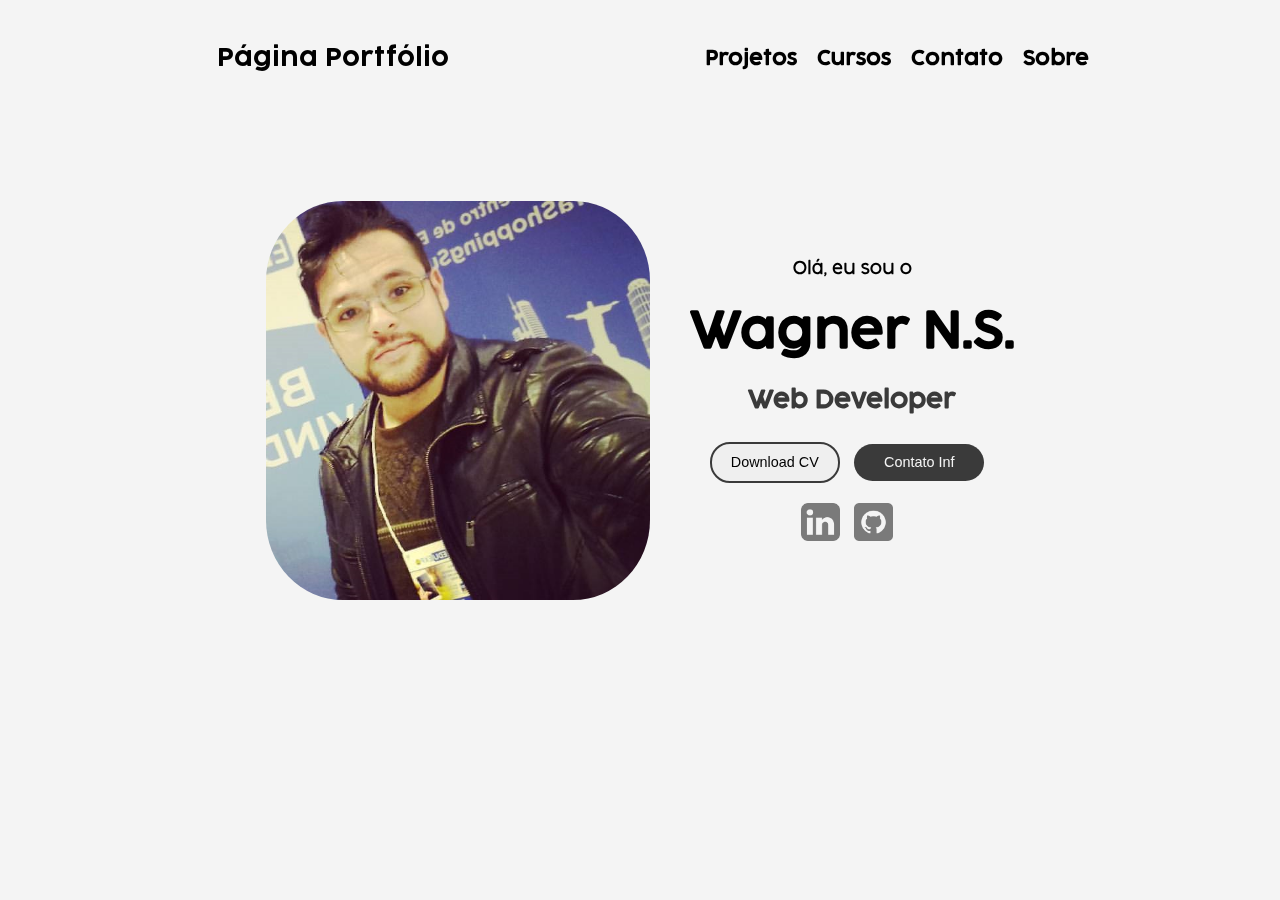
==== commit 8a75d9d4: "Correção de texto" ====
--- a/index.html
+++ b/index.html
@@ -25,7 +25,7 @@
     <header>
         <div class="header-content">
             <div class="logo" data-aos="fade-right">
-                <div class="nome-topo">Página Portifólio</div>
+                <div class="nome-topo">Página Portfólio</div>
             </div>
 
             <div class="menu-nav" id="menuNav" onclick="clickMenu(this)">
--- a/style/style.css
+++ b/style/style.css
@@ -265,7 +265,7 @@
 }
 
 .em-construcao-gif {
-    max-width: 50%;
+    max-width: 100px;
     height: auto;
 }
 
